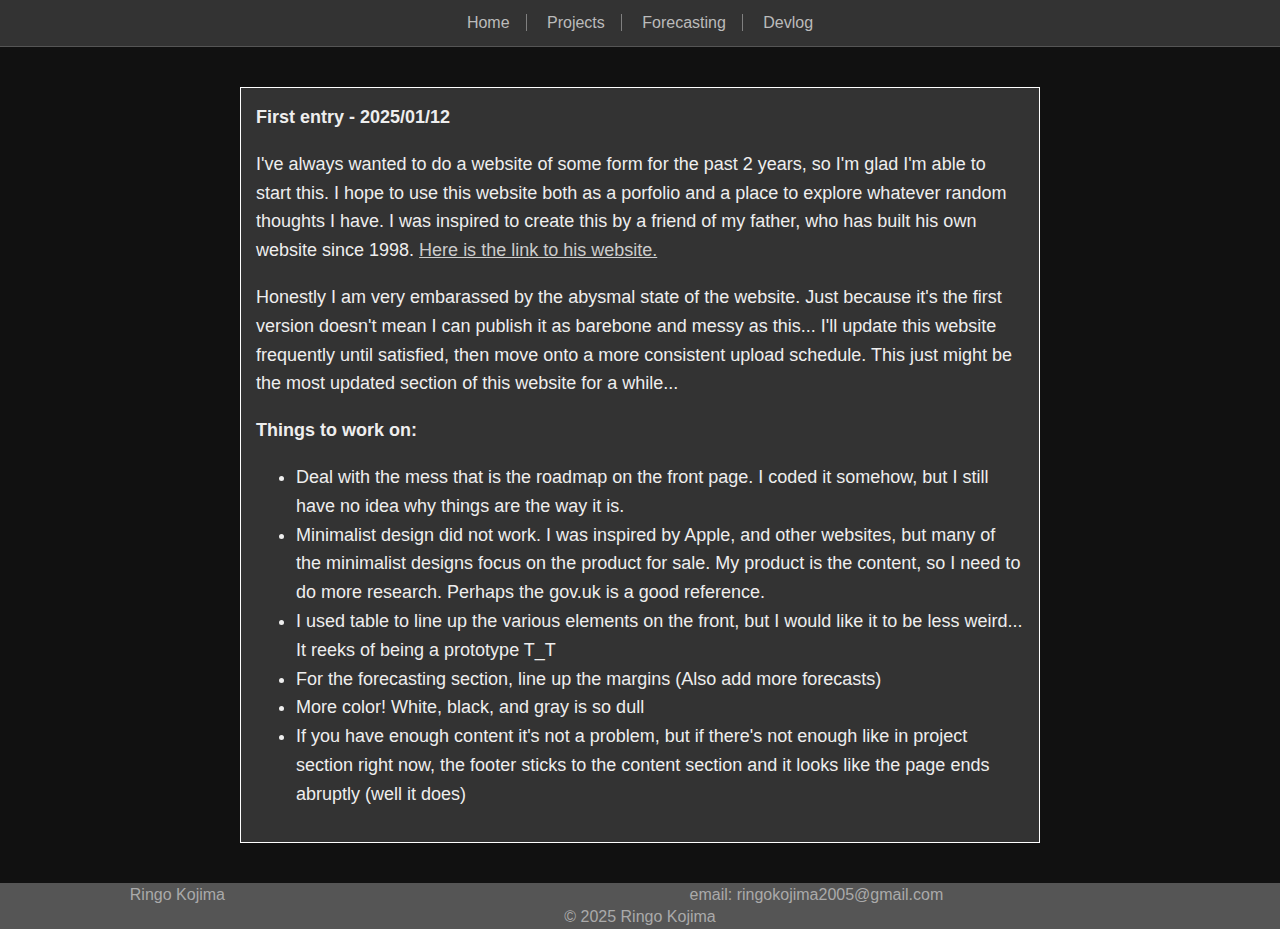
==== devlog.html @ f4038754 "First upload" ====
<!DOCTYPE html>
<html lang="en">
<head>
    <meta charset="utf-8">
    <title>Devlog</title>
    <link rel="stylesheet" type="text/css" href="website.css">
    <script src="script.js"></script>
</head>
<body>
    <nav>
        <ul>
            <li><a href="index.html">Home</a></li>
            <li><a href="projects.html">Projects</a></li>
            <li><a href="future.html">Forecasting</a></li>
            <li><a href="devlog.html">Devlog</a></li>
        </ul>
    </nav>
    <div class="content">
        <div class="entry">
            <b>First entry - 2025/01/12</b><br>
            <p>
                I've always wanted to do a website of some form for the past 2 years, so I'm glad
                I'm able to start this. I hope to use this website both as a porfolio and a place to explore whatever random thoughts I have.
                I was inspired to create this by a friend of my father, who has built his own website since 1998. 
                <a target="_blank"href="https://www.hirax.net">Here is the link to his website.</a>
            </p>
            <p>
                Honestly I am very embarassed by the abysmal state of the website. Just because it's the first version doesn't mean
                I can publish it as barebone and messy as this... I'll update this website frequently until satisfied,
                then move onto a more consistent upload schedule. This just might be the most updated section of this website for a while...
            </p>
            <p>
                <b>Things to work on:</b>
                <ul>
                    <li>
                        Deal with the mess that is the roadmap on the front page. I coded it somehow, but I still have no idea why things are the way it is.
                    </li>
                    <li>
                        Minimalist design did not work. I was inspired by Apple, and other websites, but many of the minimalist designs
                        focus on the product for sale. My product is the content, so I need to do more research. Perhaps the gov.uk is a good reference.
                    </li>
                    <li>
                        I used table to line up the various elements on the front, but I would like it to be less weird... It reeks of being a prototype T_T
                    </li>
                    <li>
                        For the forecasting section, line up the margins (Also add more forecasts)
                    </li>
                    <li>
                        More color! White, black, and gray is so dull
                    </li>
                    <li>
                        If you have enough content it's not a problem, but if there's not enough like in project section right now,
                        the footer sticks to the content section and it looks like the page ends abruptly (well it does)
                    </li>
                </ul>
            </p>
        </div>
    </div>
    <div class="footer">
        <table>
            <tr>
                <td>
                    Ringo Kojima
                </td>
                <td>
                    email: ringokojima2005@gmail.com</a>
                </td>
            </tr>
            <tr>
                <td colspan="2">© 2025 Ringo Kojima</td>
            </tr>
        </table>
    </div>
</body>
</html>

<!--Inspiration - apple, format of gov.uk, linkedin profiles, those drink circles for vending machines-->
---- website.css ----
/*Added a transition to the hover of sponsor images as well as made the glowing border clearer
compared to the last submission*/

body, html {
    margin: 0;
    padding: 0;
    font-family: Arial, Helvetica, sans-serif;
    background-color: #111
}

.treeCanvasContainer {
    align-items: center;
    display: flex; /* Enables flexbox layout */
    flex-wrap: wrap; /* Allows items to wrap onto multiple lines */
    justify-content: space-around; /* Distributes items evenly with space around them */
    border: 2px solid red;
}
.treeCanvas {
    border: 1px lightgray solid;
    /*margin: 10px;*/
    width: 100%;
    margin: 10px;
}

/*Nav bar*/
nav {
    position: sticky;
    position: -webkit-sticky;
    top: 0;
    width: 100%;
    background-color: #333333;
    z-index: 1000; /* Ensures the navbar stays on top */
}

nav ul {
    position: sticky;
    position: -webkit-sticky;
    text-align: center;
    list-style-type: none;
    margin: 0;
    padding: 0;
    overflow: hidden;
    border-bottom: 1px solid #555555;
}

nav ul li {
    border-right: 1px gray solid;
    display: inline;
}
nav ul li:last-child {
    border-right: none;
}

nav ul li a {
  display: inline-block;
  text-align: center;
  position: relative;
  padding: 14px 16px;
  color: #bbb;
  text-decoration: none;
}

nav li a:hover {
    color: #fff; /* Changes background on hover */
}

/*Fancy thing for showing a bar when hovering*/
nav ul li a:before{
    content: "";
    position: absolute;
    width: 80%;
    height: 2px;
    bottom: 0px;
    left: 10%;
    background-color: #fff;
    visibility: hidden;
    -webkit-transform: scaleX(0);
    transform: scaleX(0);
    -webkit-transition: all 0.15s ease-in-out 0s;
    transition: all 0.15s ease-in-out 0s;
  
  }
  
  nav ul li a:hover:before {
    visibility: visible;
    -webkit-transform: scaleX(1);
    transform: scaleX(1);
  }
  
  div#top_nav a:hover:before , div#top_nav a.active:before {
    visibility: visible;
    -webkit-transform: scaleX(1);
    transform: scaleX(1);
  }
/*Content*/
.content {
    margin: 40px auto;
    padding: 15px;
    width: 60%;
    line-height: 1.6;
    font-size: 18px;
    background-color: #333;
    font-family: Arial, Helvetica, sans-serif;
    color: #eee;
    border: 1px solid white;
}
.content a {
    color: #ccc;
}
.content a:hover {
    color: #fff;
}
.content table {
    width: 100%;
    background-color: #333333;
    text-align: left;
    padding: 20px;
}
.content table a img {
    height: 50px;
}
.content table .table .bio img {
    height: auto !important;
}
.content table .photo a img{
    height: 150px !important;
}
h3 {
    font-size: 22px;
}
/*Circle*/
.circle {
    width: 250px;
    height: 250px;
    border: 10px solid white;
    border-radius: 50%;
    margin: 5px;
    transition: all 0.3s ease; /* Smooth transition */
    object-fit: cover;
    display: flex; /* Enable flexbox */
    justify-content: center; /* Center horizontally */
    align-items: center; /* Center vertically */

} 
.circle b {
    color: white;
    font-size: 36px;
    text-align: center;
    display: block;
    margin-top: 10px;
}
.circle img {
    width: 80px;
    height: 80px;
    border-radius: 50%;
}
.circle:hover {
    transform: scale(1.3);
    box-shadow: 0 0 15px 5px rgba(169, 167, 167,1); /*Glowing shadow*/
}

/*Prediction*/
.prediction {
    width: 100%;
    background-color: #333333;
    color: #eee;
    padding: 10px;
    margin: 10px 0;
    text-align: center;
}


.img-row {/*Seperate container for the images*/
    display: flex;
    flex-wrap: wrap;
    justify-content: center; /* Centers the circles horizontally */
    align-items: center; /* Centers the circles horizontally */
}

b {
    font-size: 18px;
}

/*Class of grid-like rows to list hyperlinks + other content without looking jarring*/
.grid_row {
    text-align: left;
}
.grid_row table {
    width: 100%;
    background-color: #111 !important;
    font-size: 18px;
    color: #ddd;
    padding: 0px !important;
}
.grid_row table tr td {
    border-bottom: 1px solid #555555;
    padding: 10px 0px;
}
.grid_row table tr {
    border-bottom: none;
}
.grid_row table b {
    color: #fff;
    font-size: 12px;
}


/*Footer*/
.footer {
    bottom: 0;
    left:0;
    width: 100%;
    background-color: #555555;
    color: #aaaaaa;
    
}
.footer table {
    width: 100%;
    text-align: center;
}
.footer table a{
    color: #dddddd;
    text-decoration: none;
}
.footer table a:hover{
    text-decoration: underline;
}
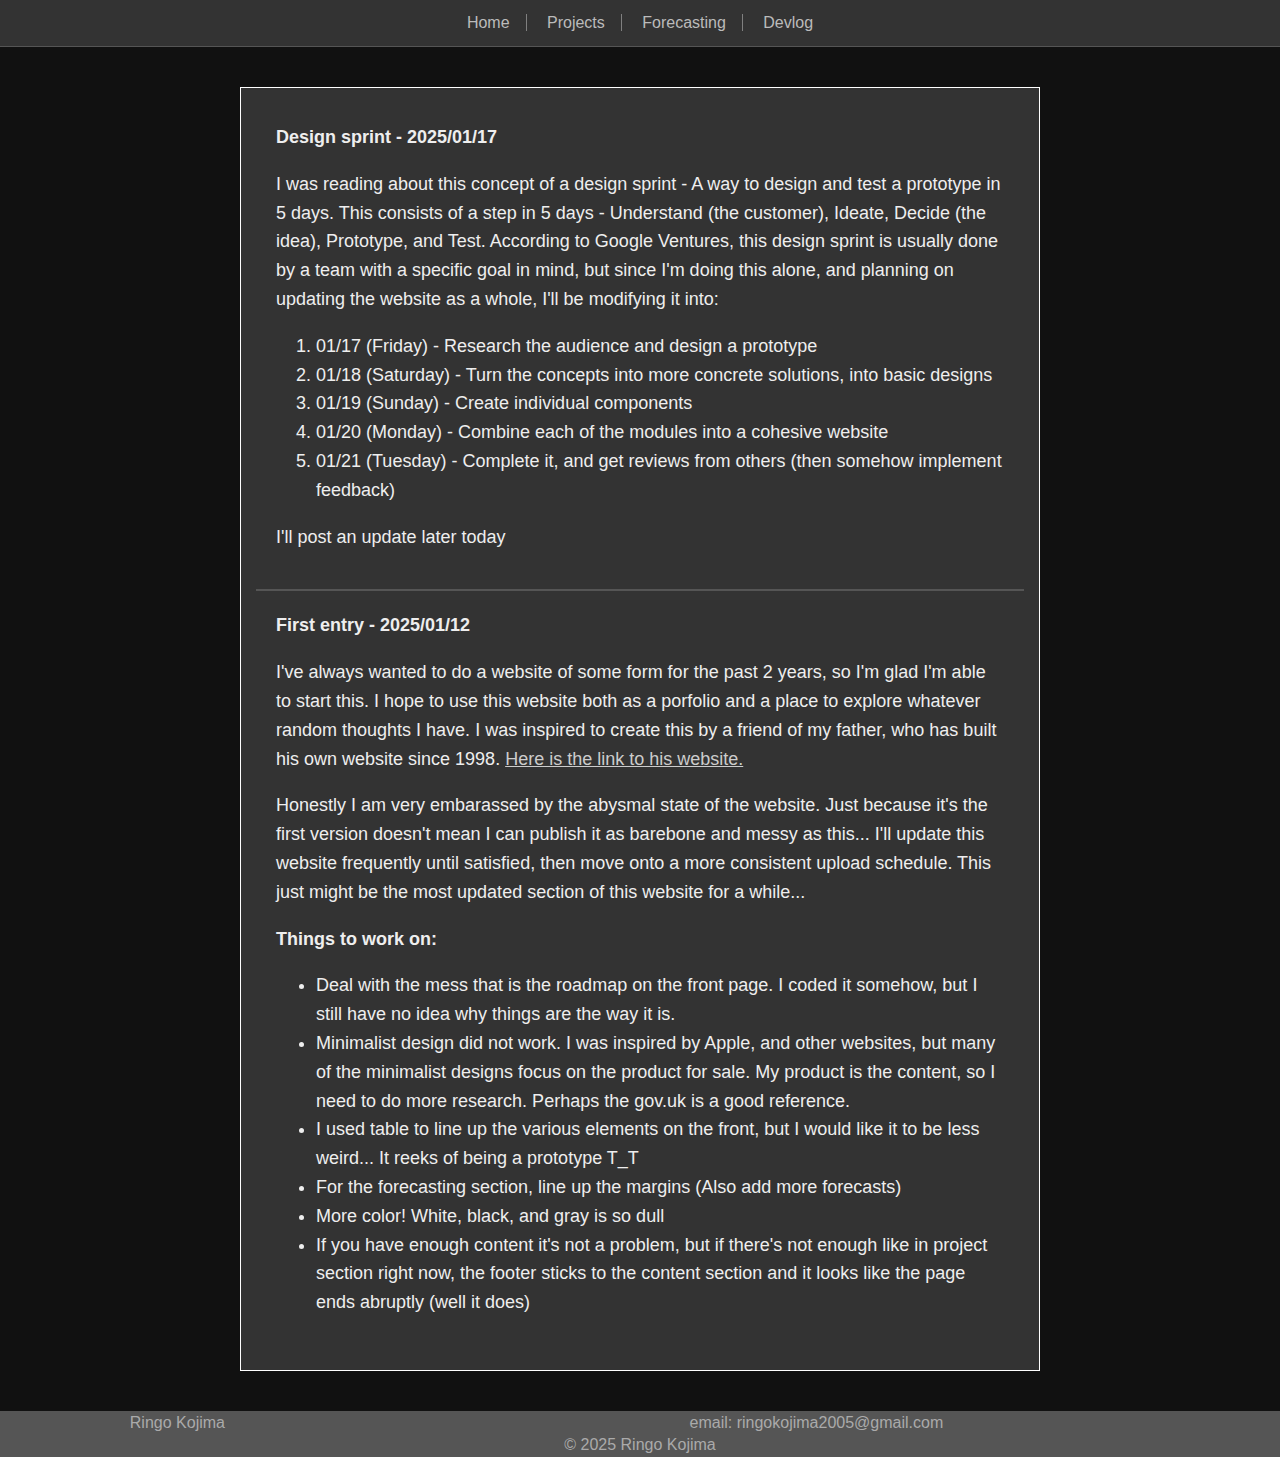
==== commit 4d5fabd5: "v0.1" ====
--- a/devlog.html
+++ b/devlog.html
@@ -16,6 +16,26 @@
         </ul>
     </nav>
     <div class="content">
+        <div class="entry">
+            <b>Design sprint - 2025/01/17</b><br>
+            <p>
+                I was reading about this concept of a design sprint - A way to design and test a prototype in 5 days.
+                This consists of a step in 5 days - Understand (the customer), Ideate, Decide (the idea), Prototype, and Test.
+                According to Google Ventures, this design sprint is usually done by a team with a specific goal in mind,
+                but since I'm doing this alone, and planning on updating the website as a whole, I'll be modifying it into:
+                
+            </p>
+            <ol>
+                <li>01/17 (Friday) - Research the audience and design a prototype</li>
+                <li>01/18 (Saturday) - Turn the concepts into more concrete solutions, into basic designs</li>
+                <li>01/19 (Sunday) - Create individual components</li>
+                <li>01/20 (Monday) - Combine each of the modules into a cohesive website</li>
+                <li>01/21 (Tuesday) - Complete it, and get reviews from others (then somehow implement feedback)</li>
+            </ol>
+            <p>
+                I'll post an update later today
+            </p>
+        </div>
         <div class="entry">
             <b>First entry - 2025/01/12</b><br>
             <p>
--- a/website.css
+++ b/website.css
@@ -224,4 +224,17 @@
 }
 .footer table a:hover{
     text-decoration: underline;
+}
+
+/* Devlog */
+.entry {
+    border-top: 1px solid #555555;
+    border-bottom: 1px solid #555555;
+    padding: 20px;
+}
+.entry:first-child {
+    border-top: none;
+}
+.entry:last-child {
+    border-bottom: none;
 }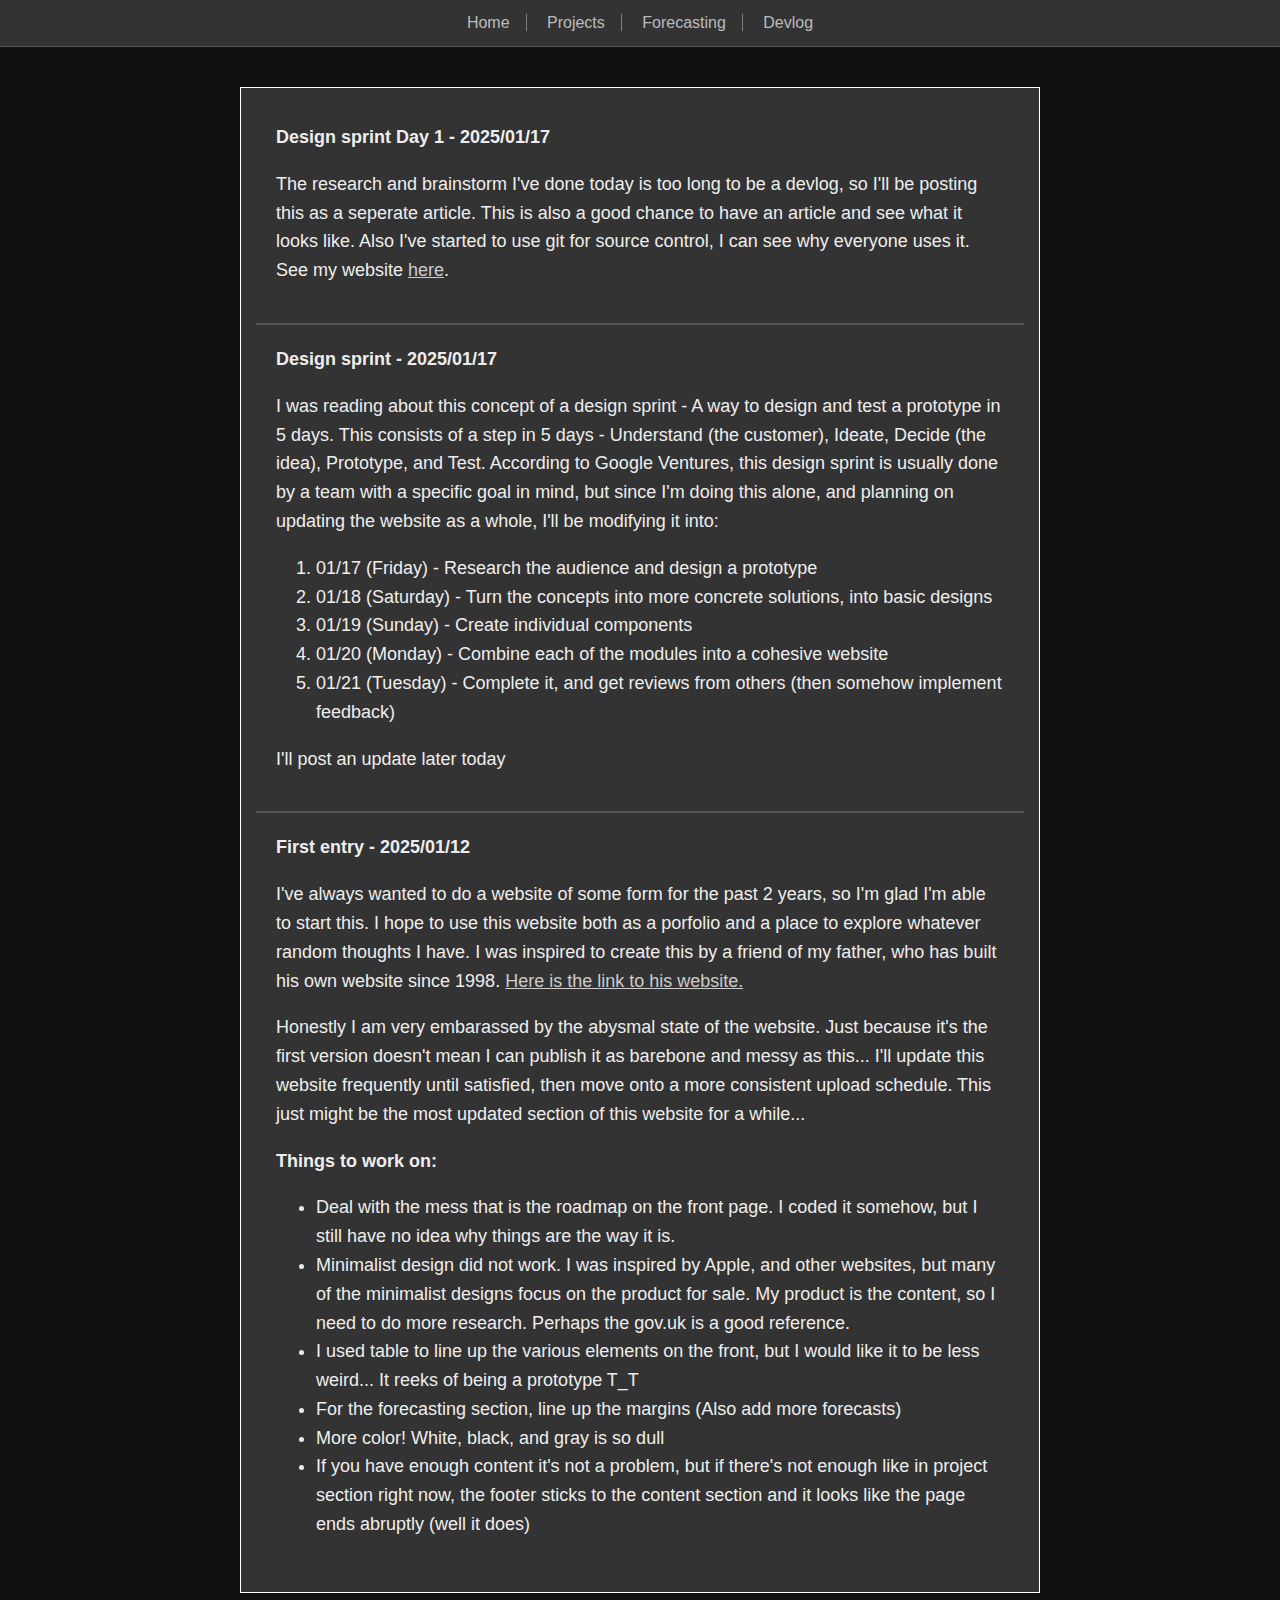
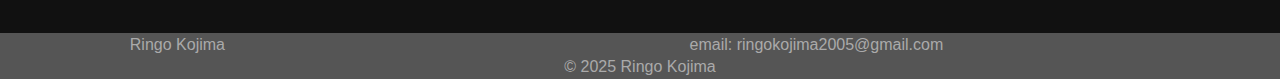
==== commit 39d519ee: "Add files via upload" ====
--- a/devlog.html
+++ b/devlog.html
@@ -16,6 +16,15 @@
         </ul>
     </nav>
     <div class="content">
+        <div class="entry">
+            <b>Design sprint Day 1 - 2025/01/17</b><br>
+            <p>
+                The research and brainstorm I've done today is too long to be a devlog, so I'll be posting this as a seperate article.
+                This is also a good chance to have an article and see what it looks like. Also I've started to use git for source control,
+                I can see why everyone uses it.<br>
+                See my website <a target="_blank" href="devrun1d1.html">here</a>.
+            </p>
+        </div>
         <div class="entry">
             <b>Design sprint - 2025/01/17</b><br>
             <p>
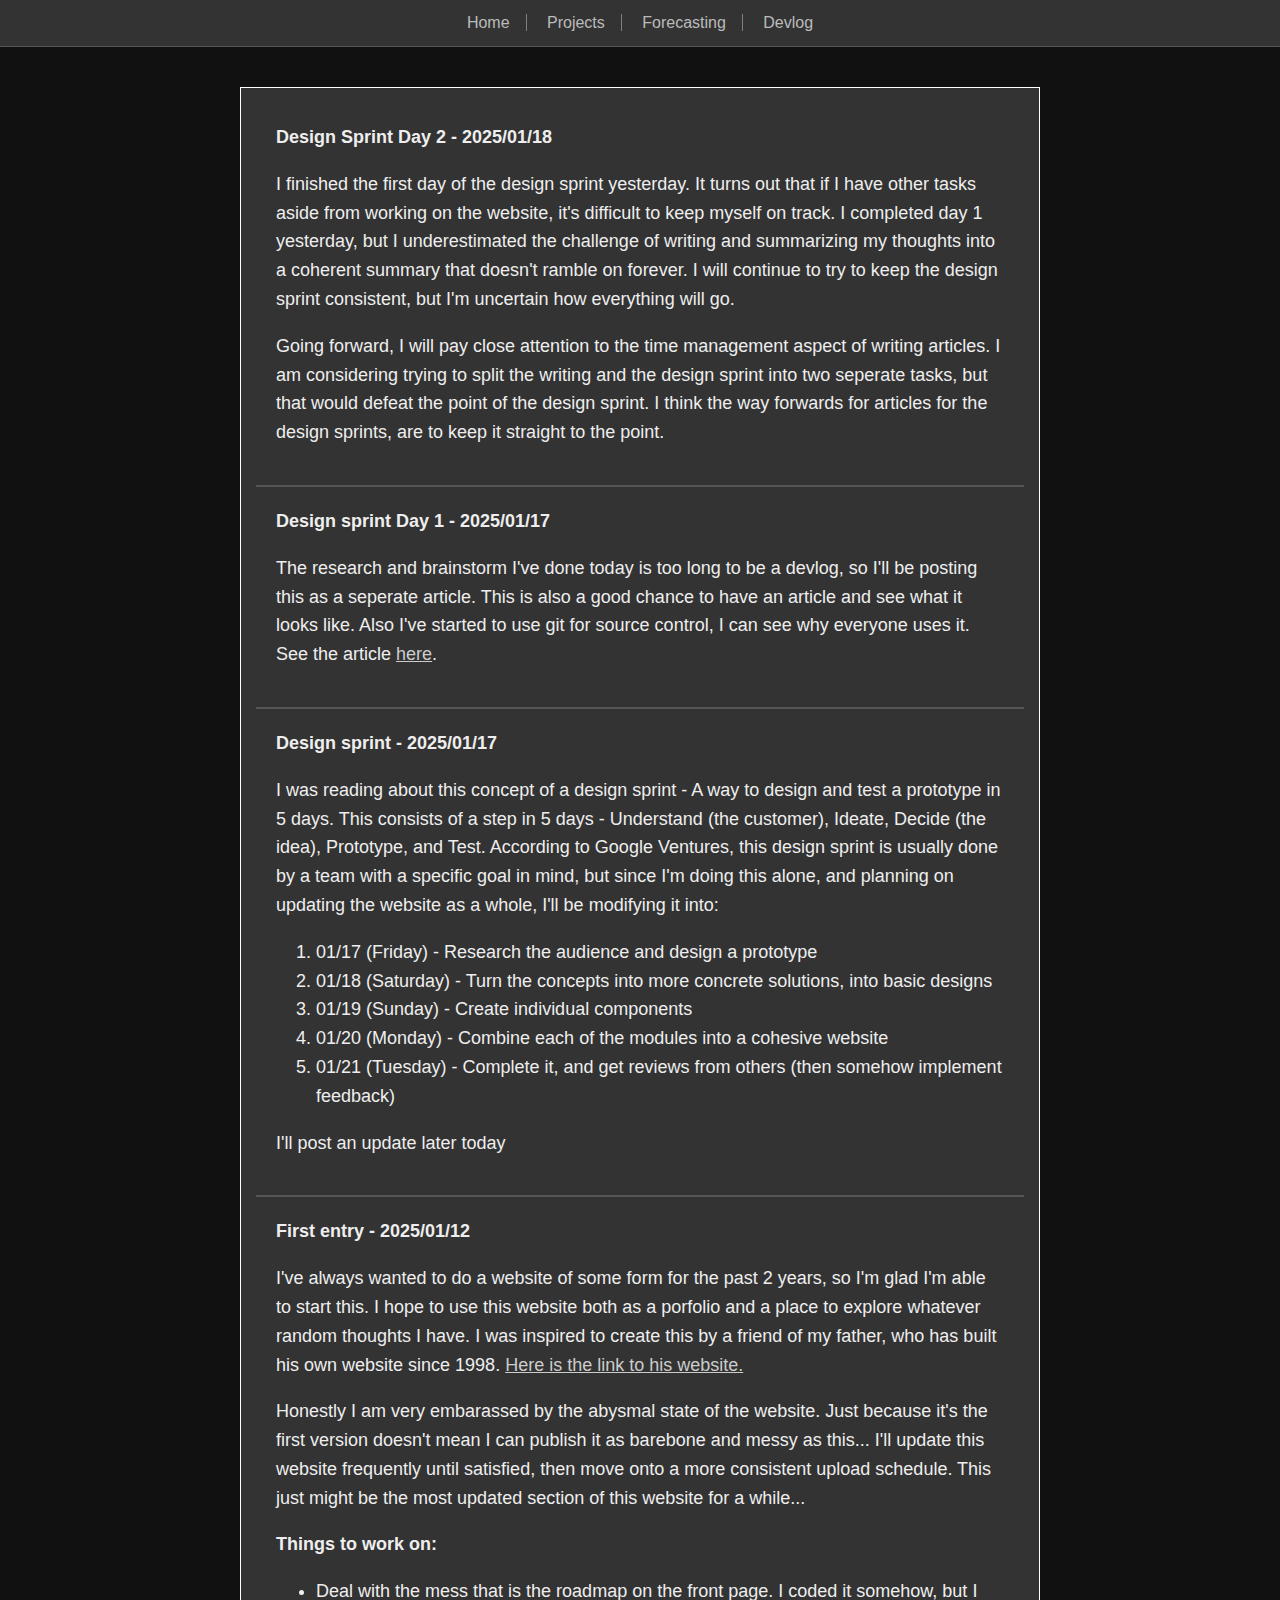
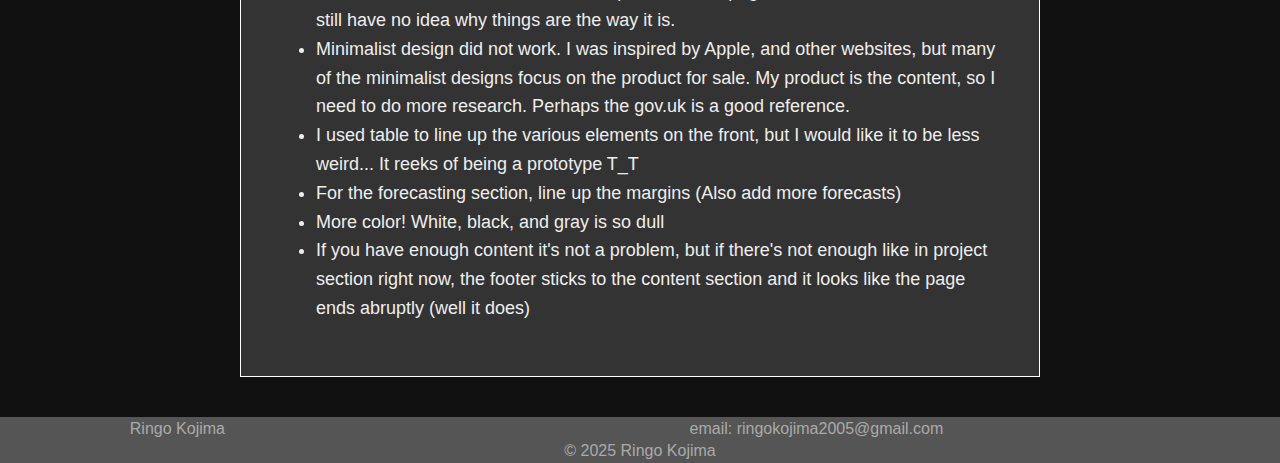
==== commit faa75798: "Add files via upload" ====
--- a/devlog.html
+++ b/devlog.html
@@ -17,12 +17,27 @@
     </nav>
     <div class="content">
         <div class="entry">
+            <b>Design Sprint Day 2 - 2025/01/18</b><br>
+            <p>
+                I finished the first day of the design sprint yesterday. 
+                It turns out that if I have other tasks aside from working on the website, it's difficult to keep myself on track. 
+                I completed day 1 yesterday, but I underestimated the challenge of writing and summarizing my thoughts into a coherent summary that doesn't ramble on forever. 
+                I will continue to try to keep the design sprint consistent, but I'm uncertain how everything will go. 
+            </p>
+            <p>
+                Going forward, I will pay close attention to the time management aspect of writing articles.
+                I am considering trying to split the writing and the design sprint into two seperate tasks,
+                but that would defeat the point of the design sprint. I think the way forwards for articles for the design sprints,
+                are to keep it straight to the point.
+            </p>
+        </div>
+        <div class="entry">
             <b>Design sprint Day 1 - 2025/01/17</b><br>
             <p>
                 The research and brainstorm I've done today is too long to be a devlog, so I'll be posting this as a seperate article.
                 This is also a good chance to have an article and see what it looks like. Also I've started to use git for source control,
                 I can see why everyone uses it.<br>
-                See my website <a target="_blank" href="devrun1d1.html">here</a>.
+                See the article <a target="_blank" href="devrun1d1.html">here</a>.
             </p>
         </div>
         <div class="entry">
